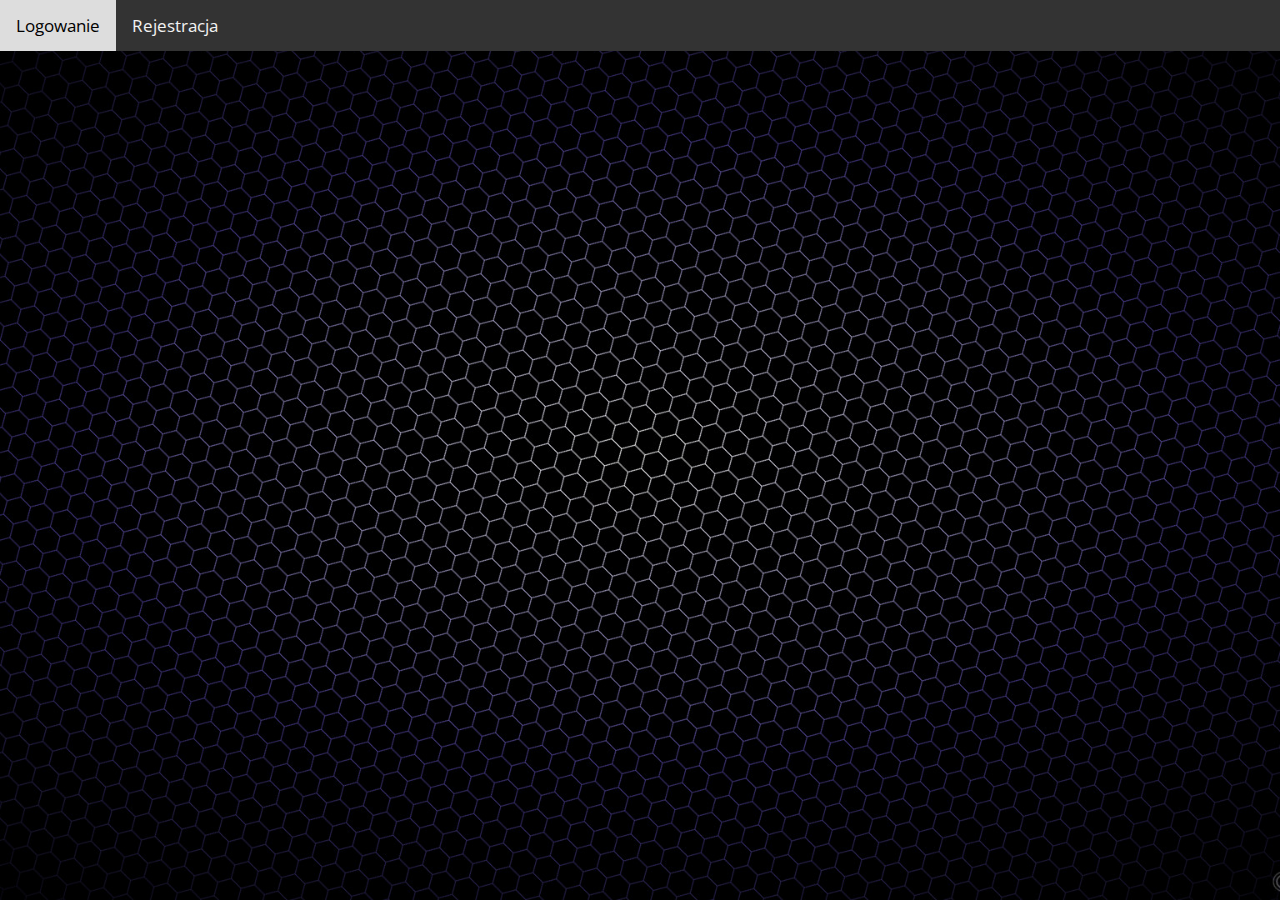
==== index.html @ 648fae68 "first commit" ====
<!DOCTYPE html>
<head>
  <meta name="viewport" content="width=device-width, initial-scale=1.0" />
  <meta charset="utf-8" />
  <title>My login web</title>
  <link rel="stylesheet" href="./src/main.css" />
  <link
    href="https://fonts.googleapis.com/css2?family=Open+Sans:wght@300;400;700&display=swap"
    rel="stylesheet"
  />
</head>
<body>
  <div class="container">
    <div class="topnav">
      <a href="#signin" id="linkLogin">Logowanie</a>
      <a href="#signup" id="linkRegister">Rejestracja</a>
    </div>
    <div class="middle-container">
      <!-- <div class="welcome">
        <h1>Witaj!</h1>
        <h3>Jeśli chcesz zobaczyć ciekawy formularz zarejestruj się!</h3>
      </div> -->

      <!-- LOGOWANIE -->
      <div class="form-container form-hidden" id="login">
        <h1 class="form-title">Logowanie</h1>
        <div class="form-group">
          <div class="form-group-input-error">
            <div class="form-input-group">
              <label for="login-input" class="form-label"
                >Nazwa użytkownika</label
              >
              <input type="text" class="form-input" id="login-input-signin" />
            </div>
            <p class="form-error-message">Error message</p>
          </div>
          <div class="form-group-input-error">
            <div class="form-input-group">
              <label for="pass-input" class="form-label">Hasło</label>
              <input type="password" class="form-input" id="pass-input-signin" />
            </div>
            <p class="form-error-message">Error message</p>
          </div>
        </div>

        <button class="form-button" type="submit">Zaloguj</button>
      </div>

      <!-- REJESTRACJA -->
      <div class="form-container form-hidden" id="register">
        <h1 class="form-title">Rejestracja</h1>
        <div class="form-group">
          <div class="form-group-input-error">
            <div class="form-input-group">
              <label for="login-input" class="form-label"
                >Nazwa użytkownika</label
              >
              <input type="text" class="form-input" id="login-input-signup" />
            </div>
            <p class="form-error-message">Error message</p>
          </div>

          <div class="form-group-input-error">
            <div class="form-input-group">
              <label for="pass-input" class="form-label">Hasło</label>
              <input type="password" class="form-input" id="pass-input-signup" />
            </div>
            <p class="form-error-message">Error message</p>
          </div>
          <div class="form-group-input-error">
            <div class="form-input-group">
              <label for="email-input" class="form-label">Email</label>
              <input type="text" class="form-input" id="email-input-signup" />
            </div>
            <p class="form-error-message">Error message</p>
          </div>
          <div class="form-group-input-error">
            <div class="form-input-group">
              <label for="email2-input" class="form-label"
                >Potwierdź email</label
              >
              <input type="text" class="form-input" id="email2-input-signup" />
            </div>
            <p class="form-error-message">Error message</p>
          </div>
          <button class="form-button" type="submit">Zarejestruj</button>
        </div>
      </div>
    </div>
  </div>
  <script src="./src/main.js"></script>
</body>
---- src/main.css ----
body {
  margin: 0;
  padding: 0;
  font-family: "Open Sans", sans-serif;
  background: #fafafa;
}

.container {
  position: relative;
  height: 100vh;
  width: 100%;
  background-image: url("img/background.jpg");
  background-size: cover;
  background-repeat: no-repeat;
  background-position: center;
  color: #fff;
}

.topnav {
  background-color: #333;
  display: flex;
}

.topnav a {
  float: left;
  color: #f2f2f2;
  text-align: center;
  padding: 14px 16px;
  text-decoration: none;
  font-size: 17px;
}

.topnav a:hover {
  background-color: #ddd;
  color: black;
}

.middle-container {
  position: absolute;
  top: 50%;
  width: 100%;
  transform: translateY(-50%);
  height: auto;
  text-align: center;
  text-transform: uppercase;
}

.form-hidden{
  display: none;
}

.form-container {
  margin: auto;
  padding: 2rem;
  width: 400px;
  max-width: 400px;
  border-radius: 10px;
  box-shadow: 0 0 40px rgba(255, 255, 255, 0.6);
  background: white;
  color: #000;
}

.form-container > *:first-child{
  margin-top: 0;
}

.form-container > *:last-child{
  margin-bottom: 0;
}

.form-group label{
  width:25%;
  text-align: right;
  font-size: 12px;
  margin: auto;
}

.form-group input{
  width: 65%;
  height: 35px;
  padding: 0 8px;
  font-size: 17px;
  border-radius: 10px;
  border-width: 1px;
}

.form-input-group{
  display: flex;
  flex-direction: row;
  justify-content: center;
  position: relative;
}

.form-label{
  width: 120px;
  padding: auto
}

.form-group-input-error{
  position: relative;
  margin-bottom: 25px;
}

.form-error-message{
  display:none;
  position: absolute;
  right: 10px;
  font-size: .7rem;
  color: red;
}

.form-button{
  padding: 1rem 1rem;
  width: 40%;
  font-size: 20px;
  font-weight: bold;
  border: none;
  border-radius: 10px;
  cursor: pointer;
  background: rgb(21, 208, 236);
}

.form-button:hover{
  background: rgb(12, 126, 144);
}

p{
  margin:0;
}
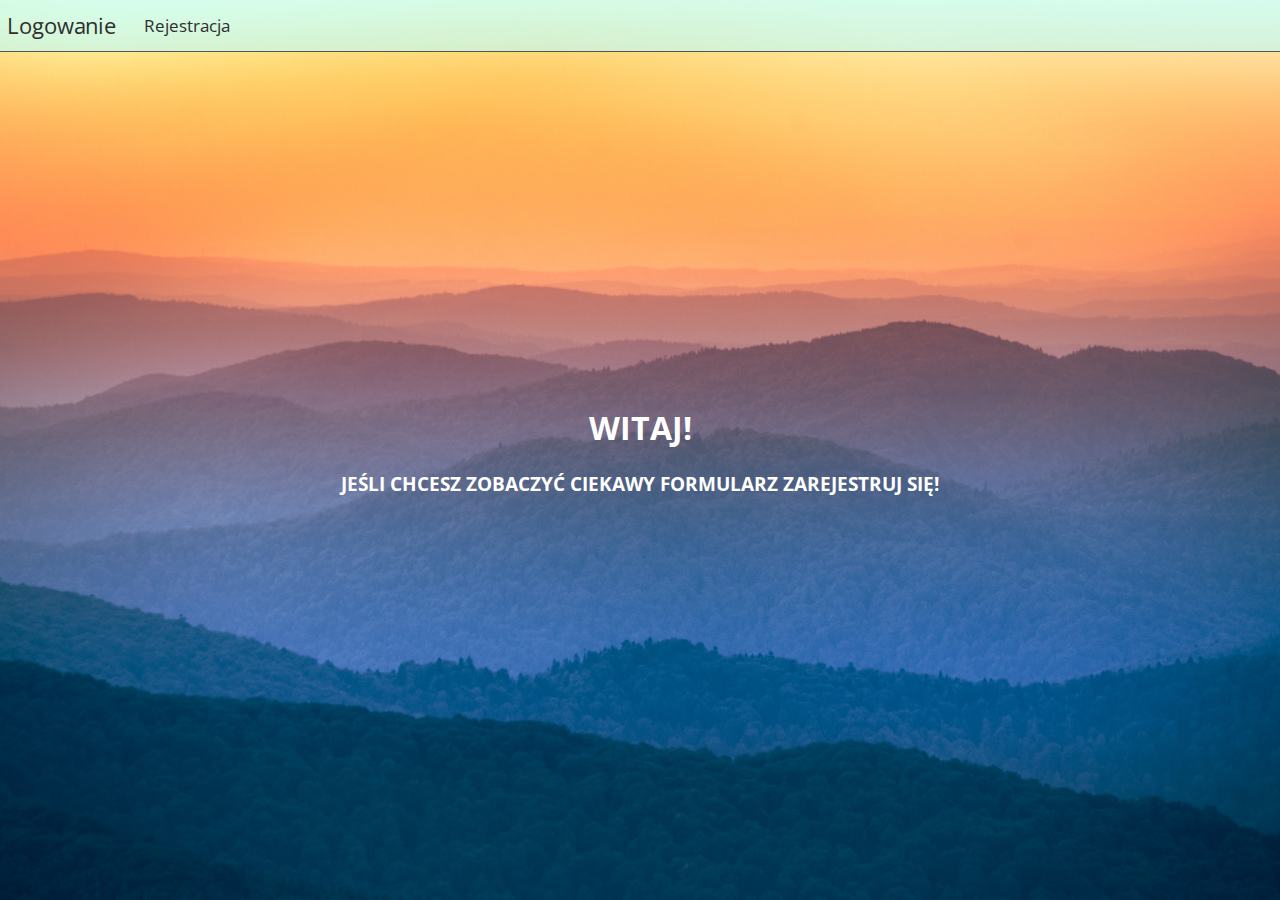
==== commit 0741b04c: "Last changes" ====
--- a/index.html
+++ b/index.html
@@ -2,7 +2,7 @@
 <head>
   <meta name="viewport" content="width=device-width, initial-scale=1.0" />
   <meta charset="utf-8" />
-  <title>My login web</title>
+  <title>Strona główna</title>
   <link rel="stylesheet" href="./src/main.css" />
   <link
     href="https://fonts.googleapis.com/css2?family=Open+Sans:wght@300;400;700&display=swap"
@@ -10,82 +10,95 @@
   />
 </head>
 <body>
+  <div class="topnav">
+    <ul>
+      <li><a href="#signin" id="logowanie">Logowanie</a></li>
+      <li><a href="#signup" id="rejestracja">Rejestracja</a></li>
+    </ul>
+  </div>
   <div class="container">
-    <div class="topnav">
-      <a href="#signin" id="linkLogin">Logowanie</a>
-      <a href="#signup" id="linkRegister">Rejestracja</a>
-    </div>
     <div class="middle-container">
-      <!-- <div class="welcome">
+      <!-- TEXT POWITALNY -->
+      <div class="welcome">
         <h1>Witaj!</h1>
         <h3>Jeśli chcesz zobaczyć ciekawy formularz zarejestruj się!</h3>
-      </div> -->
+      </div>
 
       <!-- LOGOWANIE -->
-      <div class="form-container form-hidden" id="login">
+      <form class="form-container form-hidden" id="login">
         <h1 class="form-title">Logowanie</h1>
         <div class="form-group">
-          <div class="form-group-input-error">
-            <div class="form-input-group">
-              <label for="login-input" class="form-label"
-                >Nazwa użytkownika</label
-              >
-              <input type="text" class="form-input" id="login-input-signin" />
+          <div class="form-msgBox form-hidden">
+            <div class="msgBoxIcon">
+              <img
+                class="messageIcon"
+                src="src//img/iconError.svg"
+                alt=""
+                style="
+                  max-width: 18px;
+                  width: 100%;
+                  max-height: 18px;
+                  height: auto;
+                "
+              />
             </div>
-            <p class="form-error-message">Error message</p>
+            <div class="msgBoxText">
+              Error message
+            </div>
           </div>
-          <div class="form-group-input-error">
-            <div class="form-input-group">
-              <label for="pass-input" class="form-label">Hasło</label>
-              <input type="password" class="form-input" id="pass-input-signin" />
-            </div>
-            <p class="form-error-message">Error message</p>
+          <div class="form-input-group">
+            <label for="login-input-signin" class="form-label"
+              >Nazwa użytkownika</label
+            >
+            <input type="text" class="form-input" id="login-input-signin" />
+            <p class="form-error-message form-hidden">Error message</p>
           </div>
+
+          <div class="form-input-group">
+            <label for="pass-input-signin" class="form-label">Hasło</label>
+            <input type="password" class="form-input" id="pass-input-signin" />
+            <p class="form-error-message form-hidden">Error message</p>
+          </div>
+          <button class="form-button" type="submit">Zaloguj</button>
         </div>
-
-        <button class="form-button" type="submit">Zaloguj</button>
-      </div>
+      </form>
 
       <!-- REJESTRACJA -->
-      <div class="form-container form-hidden" id="register">
+      <form class="form-container form-hidden" id="register">
         <h1 class="form-title">Rejestracja</h1>
+
         <div class="form-group">
-          <div class="form-group-input-error">
-            <div class="form-input-group">
-              <label for="login-input" class="form-label"
-                >Nazwa użytkownika</label
-              >
-              <input type="text" class="form-input" id="login-input-signup" />
-            </div>
-            <p class="form-error-message">Error message</p>
+          <div class="form-input-group">
+            <label for="login-input-signup" class="form-label"
+              >Nazwa użytkownika</label
+            >
+            <input type="text" class="form-input" id="login-input-signup" />
+            <p class="form-error-message form-hidden">Error message</p>
           </div>
 
-          <div class="form-group-input-error">
-            <div class="form-input-group">
-              <label for="pass-input" class="form-label">Hasło</label>
-              <input type="password" class="form-input" id="pass-input-signup" />
-            </div>
-            <p class="form-error-message">Error message</p>
+          <div class="form-input-group">
+            <label for="pass-input-signup" class="form-label">Hasło</label>
+            <input type="password" class="form-input" id="pass-input-signup" />
+            <p class="form-error-message form-hidden">Error message</p>
           </div>
-          <div class="form-group-input-error">
-            <div class="form-input-group">
-              <label for="email-input" class="form-label">Email</label>
-              <input type="text" class="form-input" id="email-input-signup" />
-            </div>
-            <p class="form-error-message">Error message</p>
+
+          <div class="form-input-group">
+            <label for="email-input-signup" class="form-label">Email</label>
+            <input type="text" class="form-input" id="email-input-signup" />
+            <p class="form-error-message form-hidden">Error message</p>
           </div>
-          <div class="form-group-input-error">
-            <div class="form-input-group">
-              <label for="email2-input" class="form-label"
-                >Potwierdź email</label
-              >
-              <input type="text" class="form-input" id="email2-input-signup" />
-            </div>
-            <p class="form-error-message">Error message</p>
+
+          <div class="form-input-group">
+            <label for="email2-input-signup" class="form-label"
+              >Potwierdź email</label
+            >
+            <input type="text" class="form-input" id="email2-input-signup" />
+            <p class="form-error-message form-hidden">Error message</p>
           </div>
+
           <button class="form-button" type="submit">Zarejestruj</button>
         </div>
-      </div>
+      </form>
     </div>
   </div>
   <script src="./src/main.js"></script>
--- a/src/main.css
+++ b/src/main.css
@@ -1,38 +1,78 @@
+:root {
+  --border-basic: solid 1px rgb(84, 84, 84);
+  --blured-background: rgba(255, 254, 254, 0.251);
+  --blured-navbar-background: rgba(188, 252, 255, 0.612);
+  --text-color: #2f2f2f;
+}
+
 body {
   margin: 0;
   padding: 0;
   font-family: "Open Sans", sans-serif;
   background: #fafafa;
-}
-
-.container {
-  position: relative;
-  height: 100vh;
-  width: 100%;
-  background-image: url("img/background.jpg");
+  background-image: url("img/mountains.jpg");
   background-size: cover;
   background-repeat: no-repeat;
   background-position: center;
+  background-attachment: fixed;
+}
+
+.container {
+  width: 100%;
   color: #fff;
 }
 
 .topnav {
-  background-color: #333;
-  display: flex;
+  position: sticky;
+  top: 0;
+  z-index: 2;
+}
+
+.topnav ul {
+  list-style-type: none;
+  margin: 0;
+  padding: 0;
+  overflow: hidden;
+  background: var(--blured-navbar-background);
+  border-bottom: var(--border-basic);
 }
 
 .topnav a {
-  float: left;
-  color: #f2f2f2;
-  text-align: center;
-  padding: 14px 16px;
+  color: var(--text-color);
+  text-align: center;
+  padding: 14px 20px;
   text-decoration: none;
   font-size: 17px;
+  float: left;
+  transition: transform 0.2s;
+}
+
+.userIcon {
+  display: flex;
+  flex-direction: row;
+  position: relative;
+}
+
+.userIcon img {
+  position: absolute;
+  top: 0;
+  bottom: 0;
+  margin: auto;
+  margin-left: 10px;
+  max-height: 18px;
+}
+
+.topnav #usernameNavbar {
+  color: var(--text-color);
+  text-align: center;
+  padding: 14px 35px;
+  font-size: 17px;
+  font-weight: 900;
+  text-decoration: underline;
 }
 
 .topnav a:hover {
-  background-color: #ddd;
-  color: black;
+  transform: scale(1.3);
 }
 
 .middle-container {
@@ -45,85 +85,191 @@
   text-transform: uppercase;
 }
 
-.form-hidden{
-  display: none;
+.form-hidden {
+  display: none !important;
+}
+
+.form-msgBox {
+  margin-bottom: 25px;
+  padding: 13px;
+  background-color: #ffffff;
+  position: relative;
+  overflow: hidden;
+  clear: both;
+  border: 1px solid #ff5033;
+  border-radius: 10px;
+  font-size: 11px;
+  display: flex;
+  flex-direction: row;
+}
+
+.msgBoxIcon {
+  width: 18px;
+  position: absolute;
+  top: 13px;
+  left: 13px;
+}
+
+.msgBoxText {
+  float: left;
+  margin: 0 10px 0 32px;
 }
 
 .form-container {
   margin: auto;
   padding: 2rem;
-  width: 400px;
   max-width: 400px;
   border-radius: 10px;
-  box-shadow: 0 0 40px rgba(255, 255, 255, 0.6);
-  background: white;
-  color: #000;
-}
-
-.form-container > *:first-child{
+  border: var(--border-basic);
+  background: rgba(255, 254, 254, 0.251);
+  color: var(--text-color);
+  backdrop-filter: blur(4px);
+}
+
+.form-container > *:first-child {
   margin-top: 0;
 }
 
-.form-container > *:last-child{
+.form-container > *:last-child {
   margin-bottom: 0;
 }
 
-.form-group label{
-  width:25%;
+.form-group label {
+  width: 25%;
   text-align: right;
   font-size: 12px;
   margin: auto;
 }
 
-.form-group input{
+.form-group input {
   width: 65%;
   height: 35px;
   padding: 0 8px;
   font-size: 17px;
   border-radius: 10px;
-  border-width: 1px;
-}
-
-.form-input-group{
+  border: var(--border-basic);
+  background: rgba(255, 254, 254, 0.605);
+}
+
+.form-input-group {
   display: flex;
   flex-direction: row;
   justify-content: center;
   position: relative;
-}
-
-.form-label{
+  margin-bottom: 25px;
+}
+
+.form-label {
   width: 120px;
-  padding: auto
-}
-
-.form-group-input-error{
-  position: relative;
-  margin-bottom: 25px;
-}
-
-.form-error-message{
-  display:none;
+  padding: auto;
+}
+
+.form-error-message {
   position: absolute;
   right: 10px;
-  font-size: .7rem;
+  bottom: -16px;
+  font-size: 0.7rem;
   color: red;
 }
 
-.form-button{
+.form-button {
   padding: 1rem 1rem;
-  width: 40%;
+  width: 50%;
   font-size: 20px;
   font-weight: bold;
   border: none;
   border-radius: 10px;
+  border: var(--border-basic);
   cursor: pointer;
-  background: rgb(21, 208, 236);
-}
-
-.form-button:hover{
-  background: rgb(12, 126, 144);
-}
-
-p{
-  margin:0;
-}+  background: rgba(12, 223, 255, 0.401);
+}
+
+.form-button:hover {
+  background: rgba(12, 223, 255, 0.8);
+}
+
+p {
+  margin: 0;
+}
+
+.gallery-container {
+  width: 80%;
+  margin: 30px auto;
+  padding: 30px;
+  background-color: var(--blured-background);
+  border: var(--border-basic);
+  border-radius: 10px;
+  backdrop-filter: blur(4px);
+}
+
+.gallery {
+  width: 100%;
+  display: grid;
+  grid-template-columns: repeat(3, 1fr);
+  grid-gap: 30px;
+}
+
+@media screen and (max-width: 768px) {
+  .gallery {
+    width: 100%;
+    display: grid;
+    grid-template-columns: 1fr;
+    grid-gap: 30px;
+  }
+}
+
+.item {
+  width: 100%;
+  height: 300px;
+  position: relative;
+  overflow: hidden;
+  border-radius: 10px;
+  border: var(--border-basic);
+}
+
+.item img {
+  object-fit: cover;
+  width: 100%;
+  height: 100%;
+}
+
+.item h3 {
+  width: 100%;
+  padding: 10px;
+  margin: 0;
+  position: absolute;
+  background-color: #00000040;
+  color: aliceblue;
+  bottom: 0px;
+  font-weight: 400;
+  text-align: center;
+}
+
+/* RESPONSIVNESS */
+@media screen and (max-width: 500px) {
+  .form-container {
+    max-width: 285px;
+  }
+  .form-input-group {
+    flex-direction: column;
+    align-content: center;
+    width: 85%;
+    margin: auto;
+    margin-bottom: 25px;
+  }
+
+  .form-group label {
+    width: 100%;
+    text-align: left;
+    font-size: 12px;
+    padding-left: 15px;
+  }
+
+  .form-group input {
+    width: auto;
+  }
+
+  .form-error-message{
+    font-size: 0.68rem;
+  }
+}
